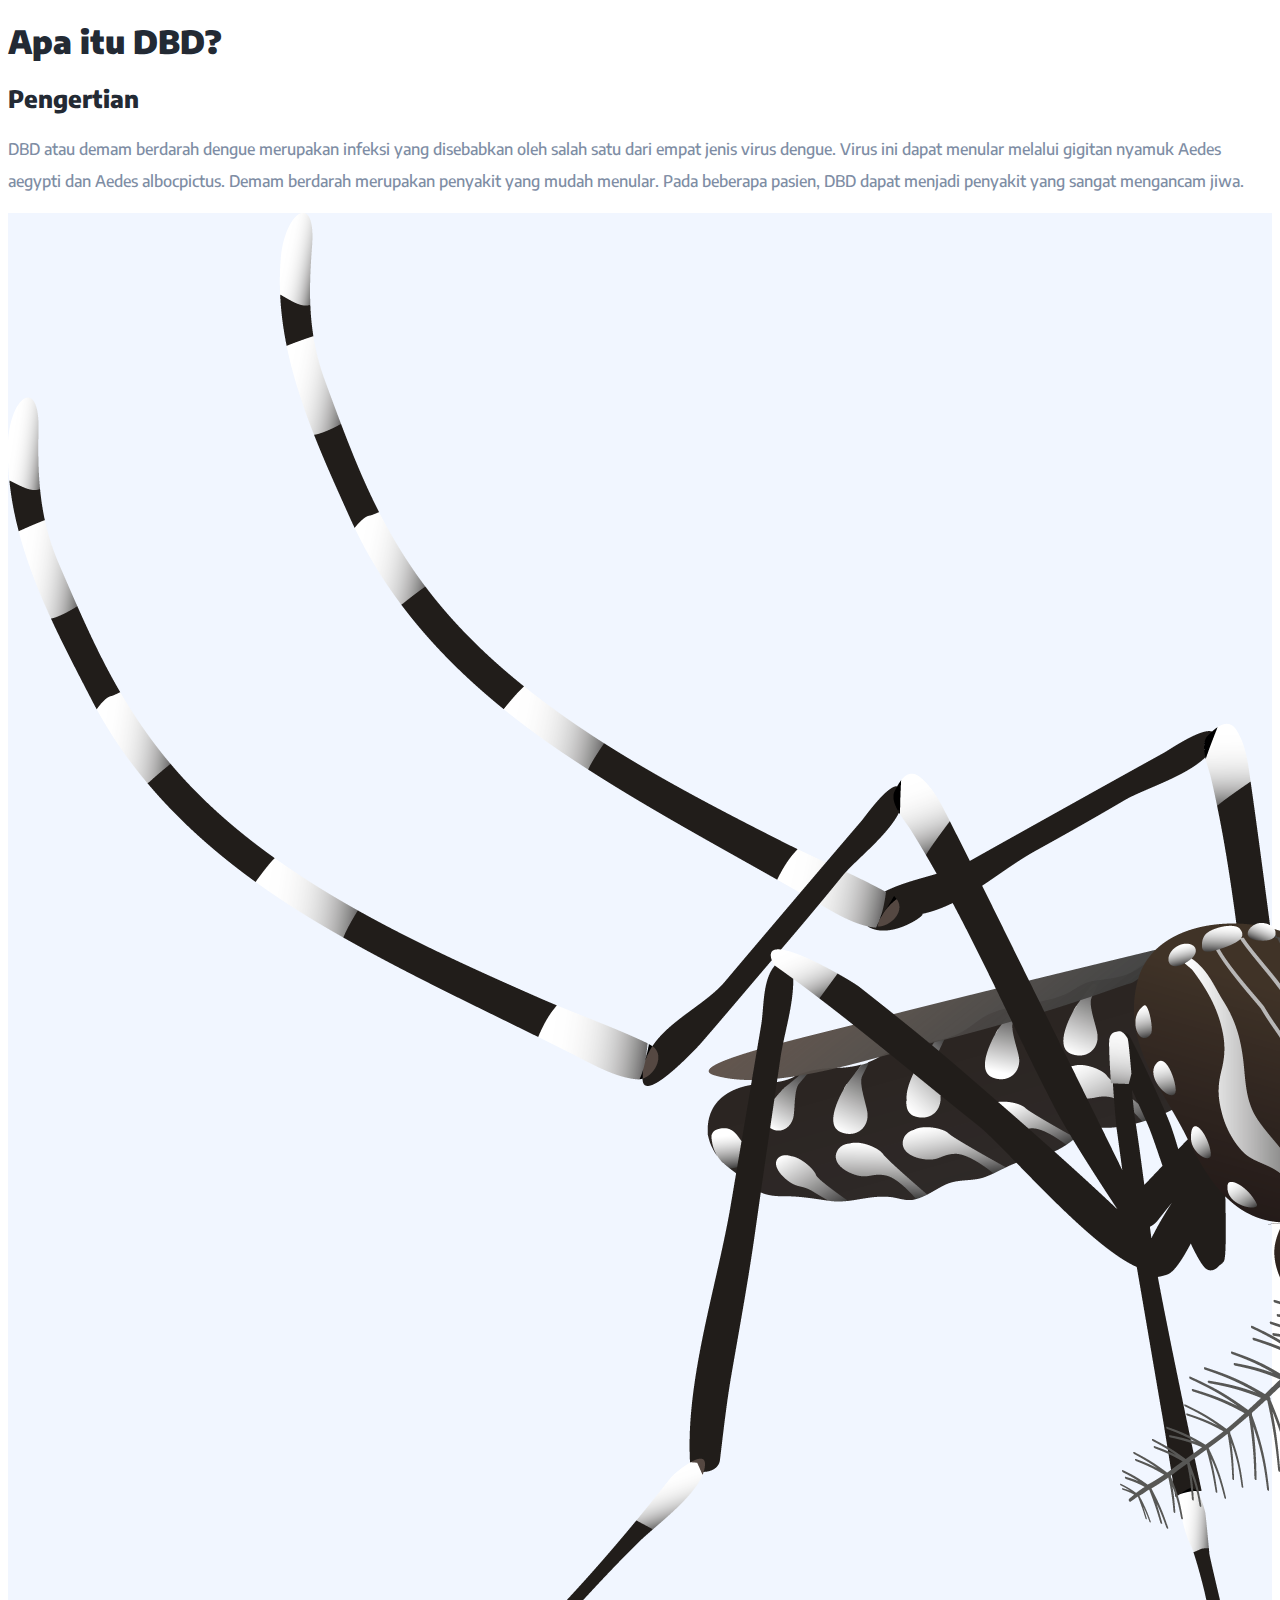
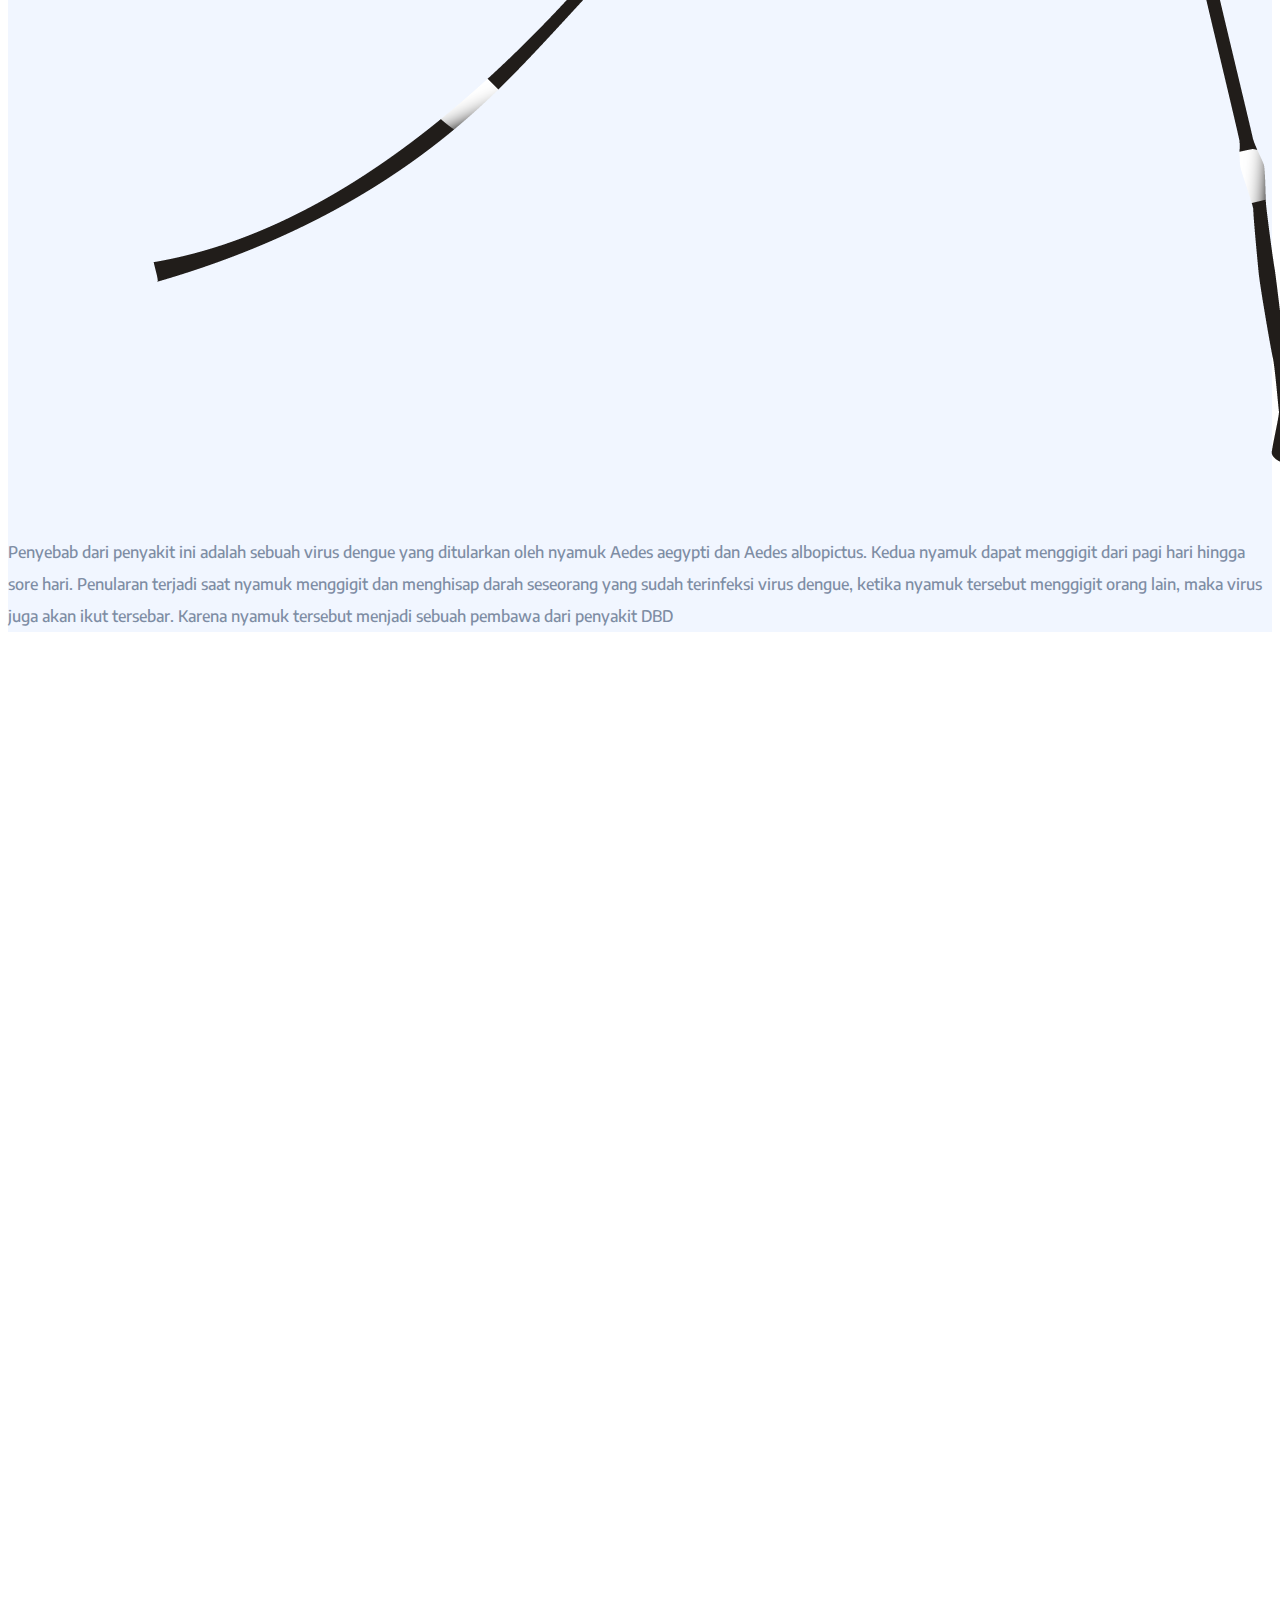
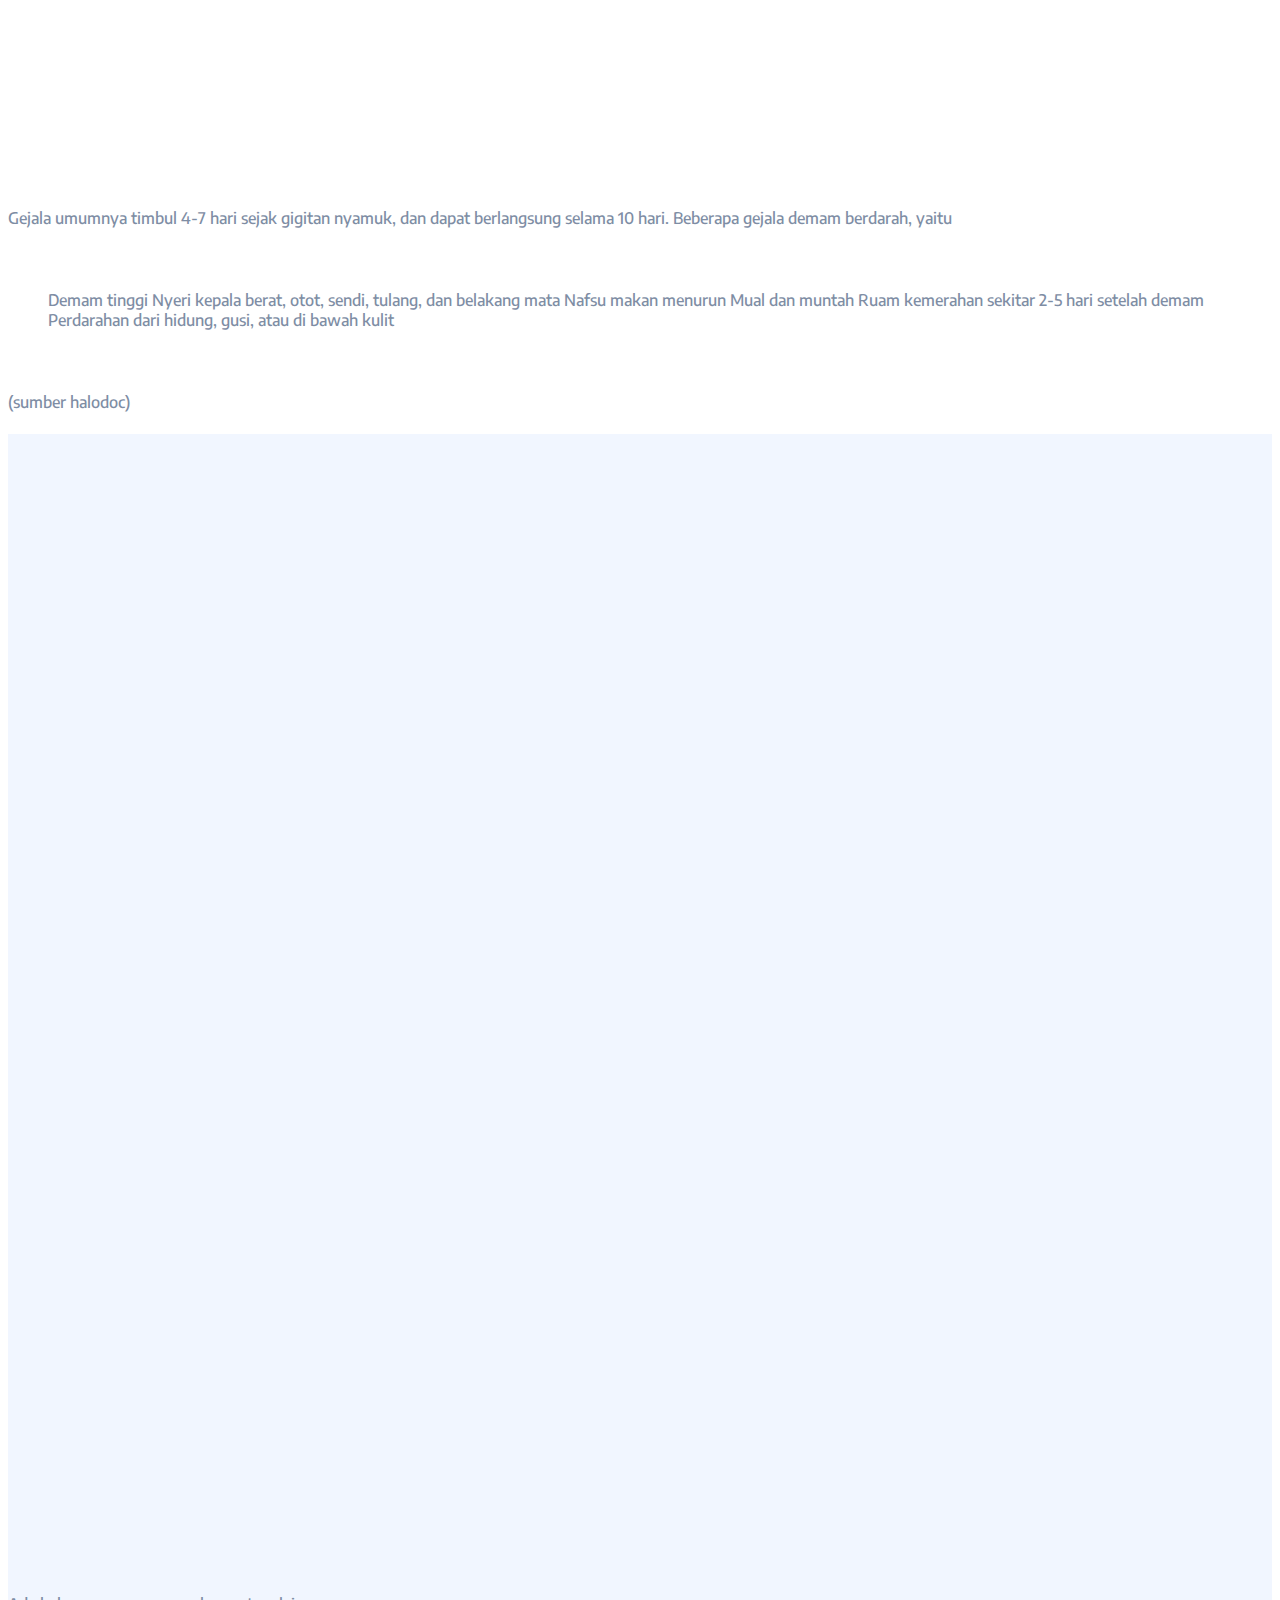
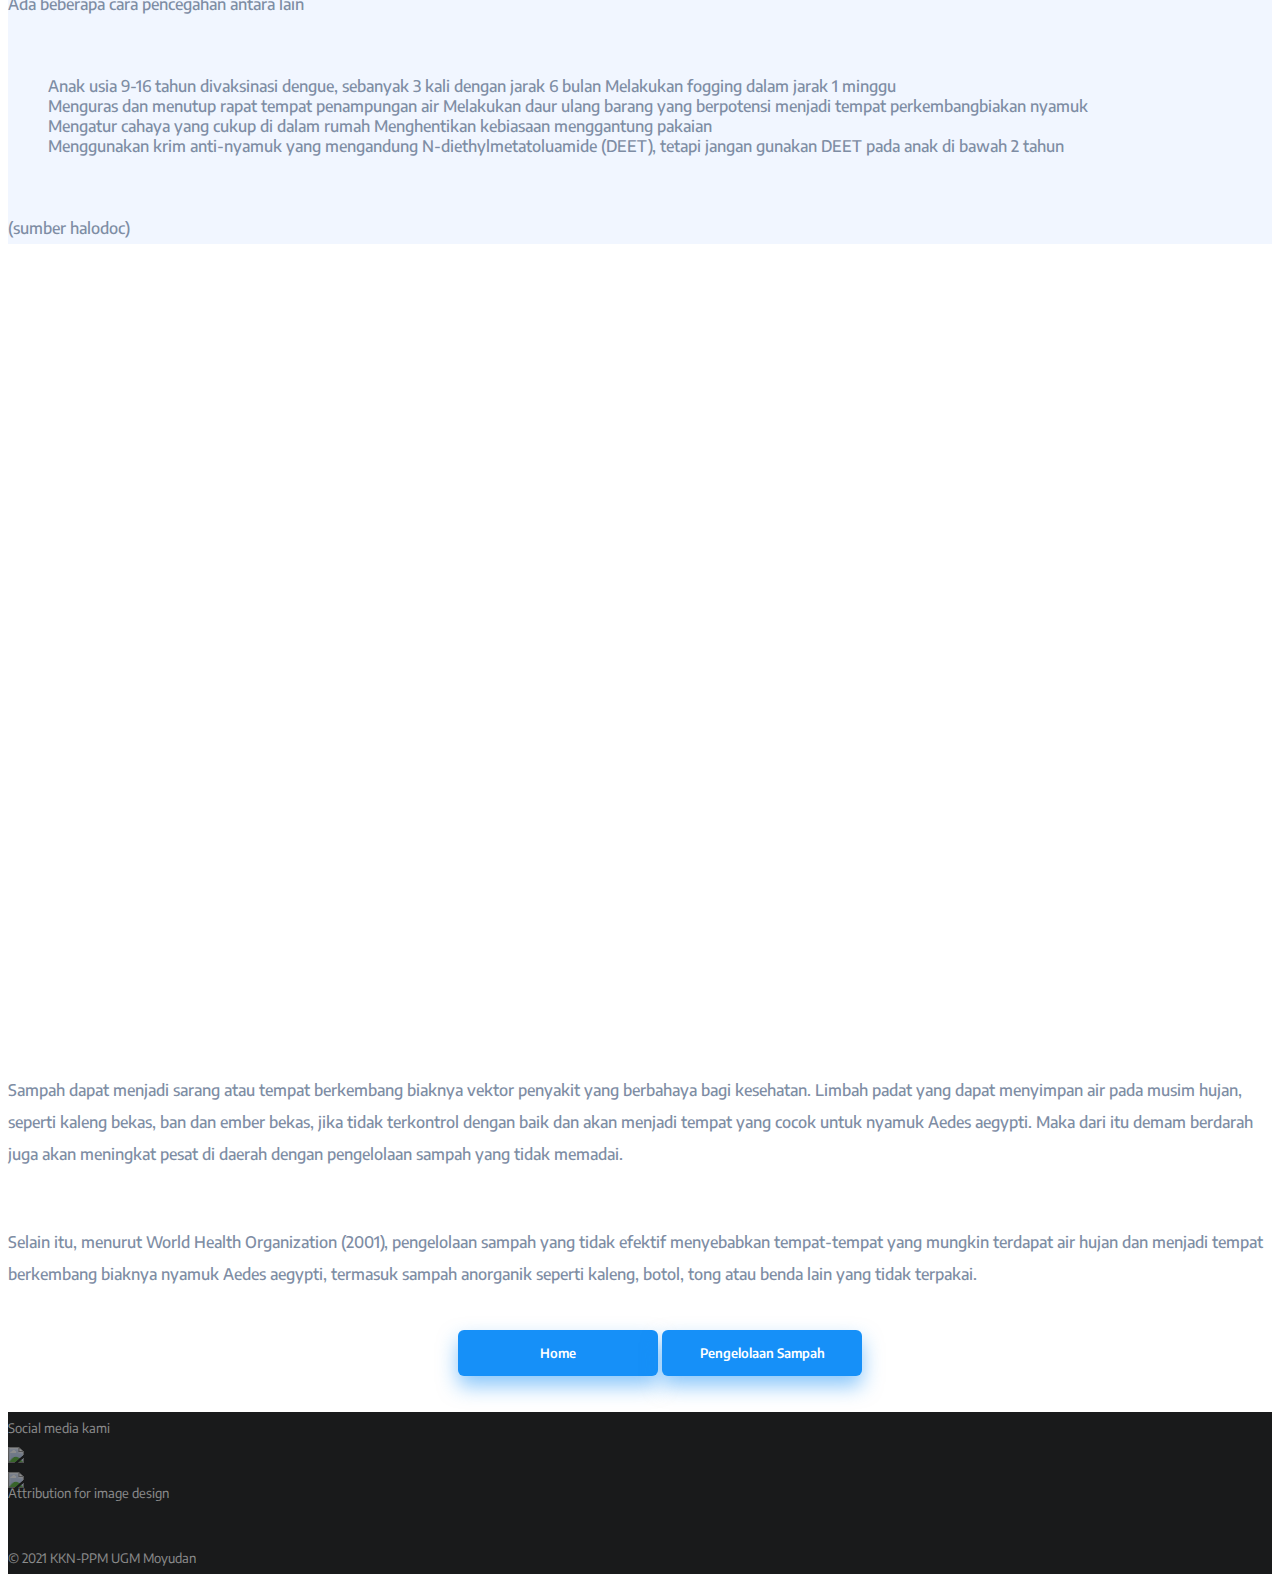
==== dbd.html @ 9c76d07f "init" ====
<!doctype html>
<html lang="en">
  <head>
    <!-- Required meta tags -->
    <meta charset="utf-8">
    <meta name="viewport" content="width=device-width, initial-scale=1">

    <!-- Bootstrap CSS -->
    <link href="https://cdn.jsdelivr.net/npm/bootstrap@5.1.0/dist/css/bootstrap.min.css" rel="stylesheet" integrity="sha384-KyZXEAg3QhqLMpG8r+8fhAXLRk2vvoC2f3B09zVXn8CA5QIVfZOJ3BCsw2P0p/We" crossorigin="anonymous">
    <link rel="stylesheet" href="styledbd.css">
    <link rel="preconnect" href="https://fonts.googleapis.com">
    <link rel="preconnect" href="https://fonts.gstatic.com" crossorigin>
    <link href="https://fonts.googleapis.com/css2?family=Encode+Sans:wght@100;200;300;400;500;600;700;800;900&display=swap" rel="stylesheet">
    <link rel="stylesheet" href="https://unpkg.com/aos@next/dist/aos.css" />
    <link rel="shortcut icon" href="favicon.ico">

    <title>KKN-PPM UGM Moyudan 2021</title>
  </head>
  <body>

    <!-- Judul -->

    <section class="mt-5 mb-5 ms-5">
        <h1>Apa itu DBD?</h1>
    </section>

    <!-- Pengertian -->
    <section class="mt-5 mb-5">
        <div class="container">
            <h2>Pengertian</h2>
            <p>DBD atau demam berdarah dengue merupakan infeksi yang disebabkan oleh salah satu dari empat jenis virus dengue. Virus ini dapat menular melalui gigitan nyamuk Aedes aegypti dan Aedes albocpictus. Demam berdarah merupakan penyakit yang mudah menular. Pada beberapa pasien, DBD dapat menjadi penyakit yang sangat mengancam jiwa.</p>
        </div>
    </section>

    <!-- Penyebab -->
    <section class="pt-5 pb-5 bluebg">
        <div class="container">
            <div class="row">
                <div class="col-lg-5 offset-lg-2 order-lg-last my-auto">
                    <img src="img\aedes.png" class="img-fluid" data-aos="fade-up" data-aos-duration="1000" data-aos-offset="300">
                </div>
                <div class="col-lg-5 my-auto">
                    <h2 data-aos="fade-right" data-aos-offset="0">Penyebab</h2>
                    <p>Penyebab dari penyakit ini adalah sebuah virus dengue yang ditularkan oleh nyamuk Aedes aegypti dan Aedes albopictus. Kedua nyamuk dapat menggigit dari pagi hari hingga sore hari. Penularan terjadi saat nyamuk menggigit dan menghisap darah seseorang yang sudah terinfeksi virus dengue, ketika nyamuk tersebut menggigit orang lain, maka virus juga akan ikut tersebar. Karena nyamuk tersebut menjadi sebuah pembawa dari penyakit DBD</p>
                </div>

            </div>
        </div>
    </section>

    <!-- gejala -->
    <section class="pt-5 pb-5">
        <div class="container">
            <div class="row">
                <div class="col-lg-5 order-lg-first my-auto">
                    <img src="img\sick.png" class="img-fluid" data-aos="fade-up" data-aos-duration="1000" data-aos-offset="300">                
                </div>
                <div class="col-lg-5 offset-lg-2 col-lg-push-5 my-auto">
                    <h2 data-aos="fade-left" data-aos-offset="0">Gejala</h2>
                    <p>Gejala umumnya timbul 4-7 hari sejak gigitan nyamuk, dan dapat berlangsung selama 10 hari. Beberapa gejala demam berdarah, yaitu</p>
                    <br>
                    <ul>
                        <li>Demam tinggi</li>
                        <li>Nyeri kepala berat, otot, sendi, tulang, dan belakang mata</li>
                        <li>Nafsu makan menurun</li>
                        <li>Mual dan muntah</li>
                        <li>Ruam kemerahan sekitar 2-5 hari setelah demam</li>
                        <li>Perdarahan dari hidung, gusi, atau di bawah kulit</li>
                    </ul>
                    <br>
                    <p>(sumber halodoc)</p>                     
                </div>

            </div>
        </div>
    </section>

    <!-- Pencegahan -->
    <section class="pt-5 pb-5 bluebg">
        <div class="container">
            <div class="row">
                <div class="col-md-5 offset-lg-2 order-lg-last my-auto">
                    <img src="img\doctor.png" class="img-fluid" data-aos="fade-up" data-aos-duration="1000" data-aos-offset="300">                      
                </div>
                <div class="col-md-5 my-auto">
                    <h2 data-aos="fade-right" data-aos-offset="0">Pencegahan</h2>
                    <p>Ada beberapa cara pencegahan antara lain</p>
                    <br>
                    <ul>
                        <li>Anak usia 9-16 tahun divaksinasi dengue, sebanyak 3 kali dengan jarak 6 bulan</li>
                        <li>Melakukan fogging dalam jarak 1 minggu</li>
                        <li>Menguras dan menutup rapat tempat penampungan air</li>
                        <li>Melakukan daur ulang barang yang berpotensi menjadi tempat perkembangbiakan nyamuk</li>
                        <li>Mengatur cahaya yang cukup di dalam rumah</li>
                        <li>Menghentikan kebiasaan menggantung pakaian</li>
                        <li>Menggunakan krim anti-nyamuk yang mengandung N-diethylmetatoluamide (DEET), tetapi jangan gunakan DEET pada anak di bawah 2 tahun</li>
                    </ul>
                    <br>
                    <p >(sumber halodoc)</p>  
                </div>

            </div>
        </div>
    </section>

    <!-- Hubungan -->
    <section class="pt-5 pb-5">
        <div class="container">
            <div class="text-center mt-5 mb-5">
                <img src="img\hubungan.png" class="img-fluid" data-aos="fade-up" data-aos-duration="1000" data-aos-offset="300">
            </div>
            
            <h2 class="text-center" data-aos="fade-up" data-aos-offset="0">Hubungannya dengan sampah?</h2>
            <p class="text-center">Sampah dapat menjadi sarang atau tempat berkembang biaknya vektor penyakit yang berbahaya bagi kesehatan. Limbah padat yang dapat menyimpan air pada musim hujan, seperti kaleng bekas, ban dan ember bekas, jika tidak terkontrol dengan baik dan akan menjadi tempat yang cocok untuk nyamuk Aedes aegypti. Maka dari itu demam berdarah juga akan meningkat pesat di daerah dengan pengelolaan sampah yang tidak memadai.</p>
            <br>
            <p class="text-center">Selain itu, menurut World Health Organization (2001), pengelolaan sampah yang tidak efektif menyebabkan tempat-tempat yang mungkin terdapat air hujan dan menjadi tempat berkembang biaknya nyamuk Aedes aegypti, termasuk sampah anorganik seperti kaleng, botol, tong atau benda lain yang tidak terpakai.</p>    
                
        </div>
    </section>

    <!-- button -->
    <section class="pt-5 pb-5 tombol">
        <div class="container">
            <ul>
                <li>
                    <a href="index.html">
                        <button type="button">Home</button>
                    </a>
                </li>
                <li>
                    <a href="kelola.html">
                        <button type="button">Pengelolaan Sampah</button>
                    </a>
                </li>
            </ul>
        </div>
    </section>

    <!-- footer -->
    <section class="pt-5 pb-5 blackbg">
        <div class="container">
            <div class="row mb-2">
                <div class="text-center">
                    <p class="footerp">Social media kami</p>
                    <a href="https://www.instagram.com/kknmoyudan/" target="_blank">
                        <img src="instagram.svg" class="footerlogo" style="width: 30px;transform: translateY(-10px);">
                    </a>
                    
                </div>
                
            </div>
            <div class="row">
                <div class="col text-center">
                    <p class="footerp">Attribution for image design</p>
                    <a href="https://www.freepik.com/" target="_blank">
                        <img src="freepik.svg" class="footerlogo" style="width: 100px; transform: translateY(-50px);">
                    </a>
                    
                </div>
            </div>
            <div class="row">
                <div class="col text-center">
                    <p class="footerp">&copy 2021 KKN-PPM UGM Moyudan</p>
                </div>
            </div>
        </div>
    </section>



















    <script src="https://unpkg.com/aos@next/dist/aos.js"></script>
    <script>
        AOS.init();
    </script>


    <!-- Optional JavaScript; choose one of the two! -->

    <!-- Option 1: Bootstrap Bundle with Popper -->
    <script src="https://cdn.jsdelivr.net/npm/bootstrap@5.1.0/dist/js/bootstrap.bundle.min.js" integrity="sha384-U1DAWAznBHeqEIlVSCgzq+c9gqGAJn5c/t99JyeKa9xxaYpSvHU5awsuZVVFIhvj" crossorigin="anonymous"></script>

    <!-- Option 2: Separate Popper and Bootstrap JS -->
    <!--
    <script src="https://cdn.jsdelivr.net/npm/@popperjs/core@2.9.3/dist/umd/popper.min.js" integrity="sha384-eMNCOe7tC1doHpGoWe/6oMVemdAVTMs2xqW4mwXrXsW0L84Iytr2wi5v2QjrP/xp" crossorigin="anonymous"></script>
    <script src="https://cdn.jsdelivr.net/npm/bootstrap@5.1.0/dist/js/bootstrap.min.js" integrity="sha384-cn7l7gDp0eyniUwwAZgrzD06kc/tftFf19TOAs2zVinnD/C7E91j9yyk5//jjpt/" crossorigin="anonymous"></script>
    -->
  </body>
</html>
---- styledbd.css ----
*{
    font-family: "Encode Sans", sans-serif;
}

h1{
    font-weight: 900;
    color: #232A34;
}

h2{
    font-weight: 800;
    color: #232A34;
}

h3{
    margin-top: 20px;
    font-weight: 700;
    color: #232A34;
}
p{
    font-weight: 500;
    color: #7E8DA4;
    margin-top: 20px;
    line-height: 2rem;
}

ul{
    margin-top: 20px;
}

ul li {
    list-style: none;
    display: inline-block;
    font-weight: 500;
    color: #7E8DA4;
}

.bluebg{
    background-color: #F1F6FF;
}

.blackbg{
    background-color: #191a1b;
}

.bgimg{
    width: 100%;
    position: absolute;
    z-index: -1;
    transform: translateY(250px);
    opacity: 0.2;
}

button{
    width: 140px;
    font-weight: 600;
    border: 0;
    padding: 15px 12px;
    outline: none;
    color: #fff;
    background-color: #1690F8;
    border-radius: 6px;
    cursor: pointer;
    box-shadow: 0 10px 20px rgba(22, 144, 248, 0.5);
    transition: 0.3s;
    font-size: 13px;
    /* display: block; */
    margin-top: 20px;
    margin-bottom: 20px;
}

button:hover{
    transform: scale(1.05);
    transition: 0.3s;
}

.macam .container .row .col-lg-5 ul li{
    display: block;
}

.macam .container .row .col-lg-5 ul li a button{
    width: 200px;
}

.tombol .container{
    flex: 1;
    text-align: center;
}

.tombol .container ul li{
    list-style: none;
    display: inline-block;
    margin-right: auto;
    margin-left: auto;
}
.tombol .container ul li a button{
    width: 200px;
}

.list-group-item{
    color: #7E8DA4;
    background-color: transparent;
}

.mekanisme span{
    font-size:x-large;
    font-weight: 800;
    color: #1690F8;
    margin-right: 10px;
}

.kompos{
    max-width: 50%;
}

.footerlogo{
    opacity: 50%;
    transition: 0.3s;
}

.footerlogo:hover{
    opacity: 100%;
    transition: 0.3s;
}

.footerp{
    margin-top: auto;
    font-weight: 400;
    font-size: small;
    color: #fff;
    opacity: 50%;
}
/* @media only screen and (max-width:700px) {
    .macam .container .row .col-md-5 ul li a button{
        text-decoration: none;
        display: block;
        text-decoration: none;
    }
} */
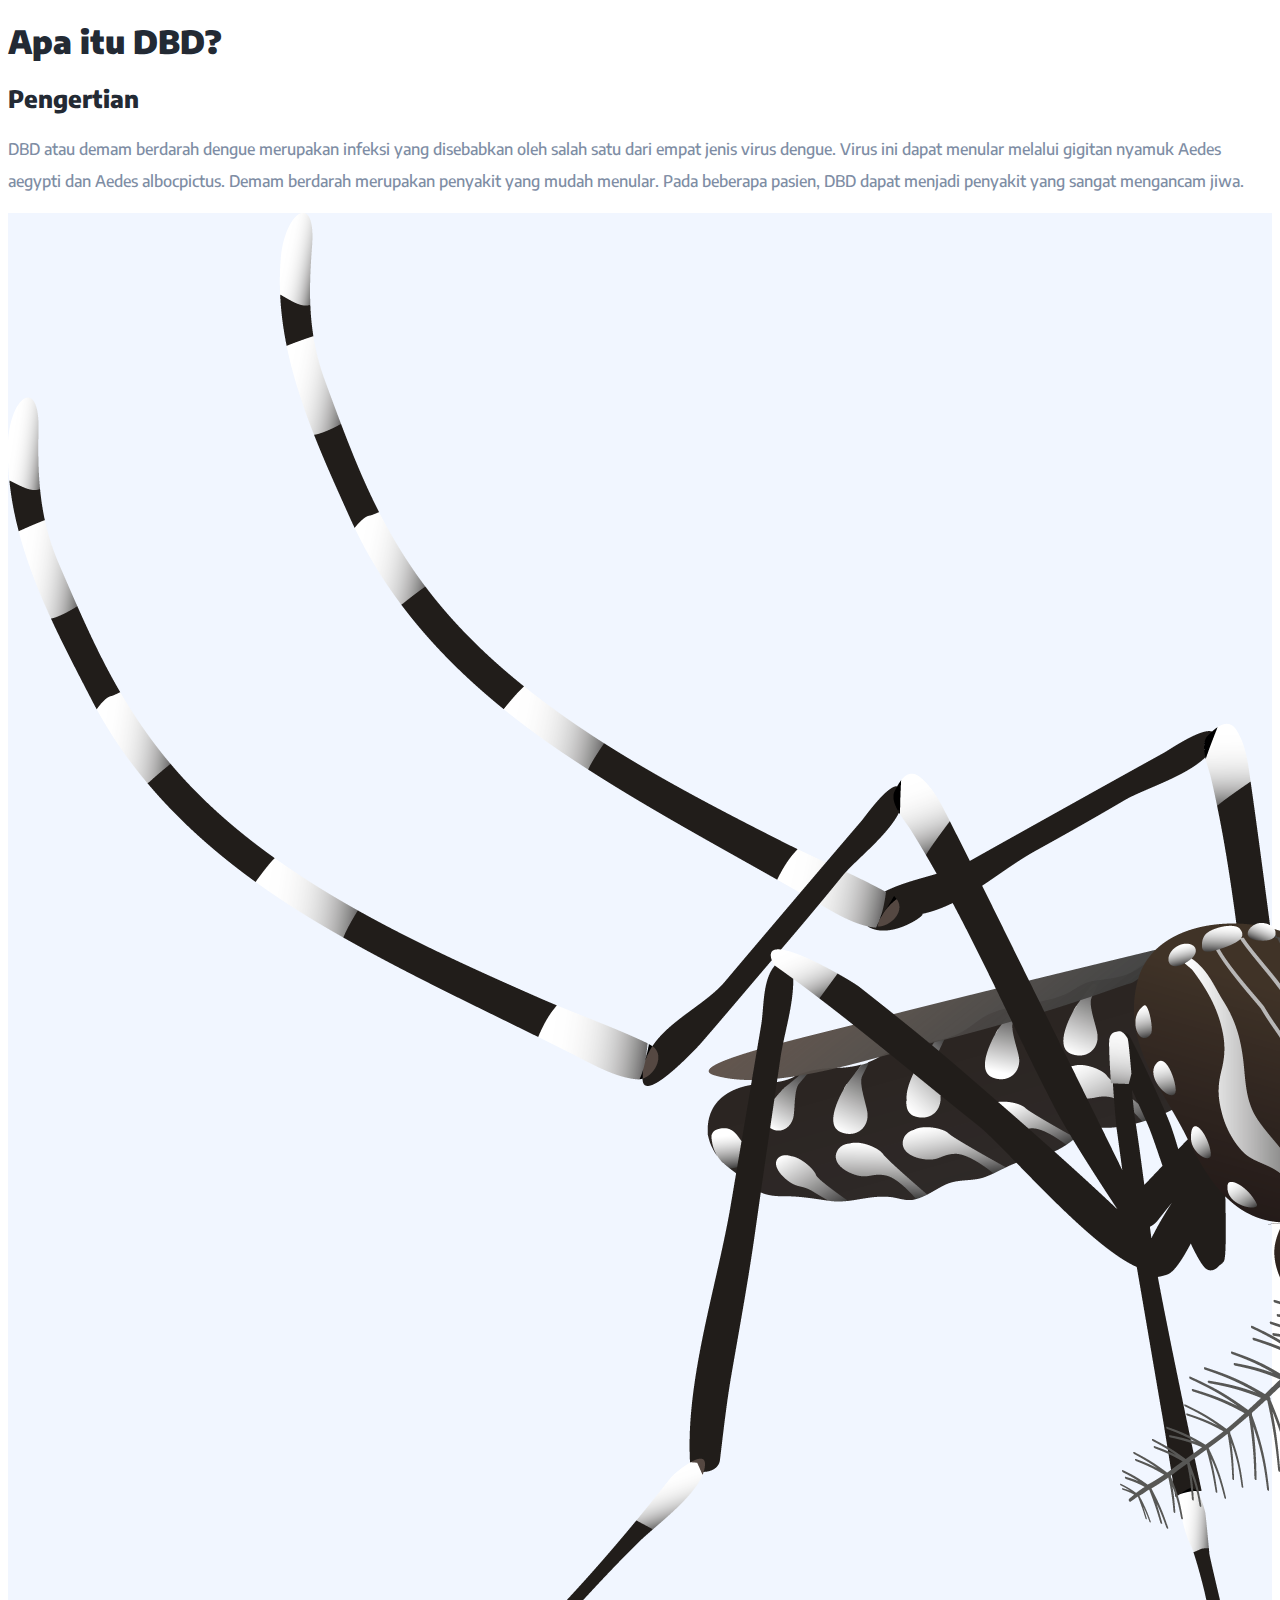
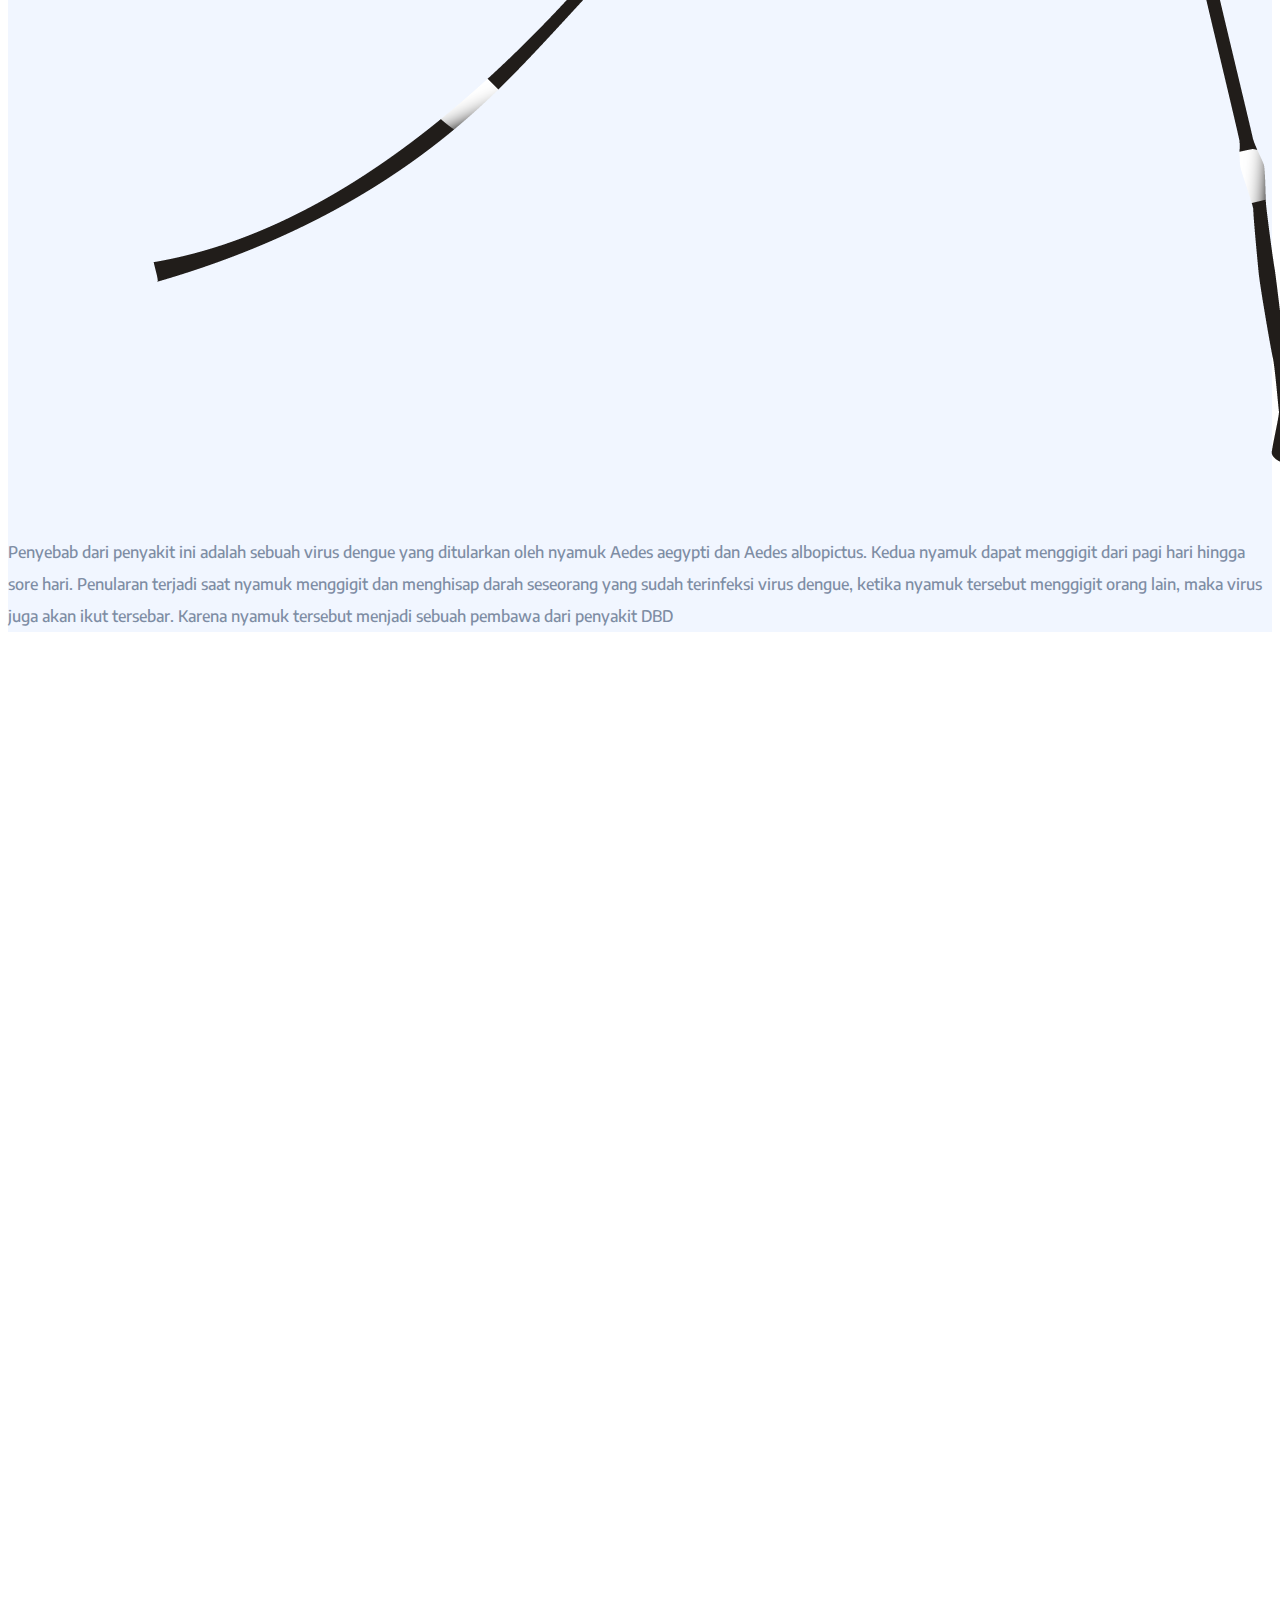
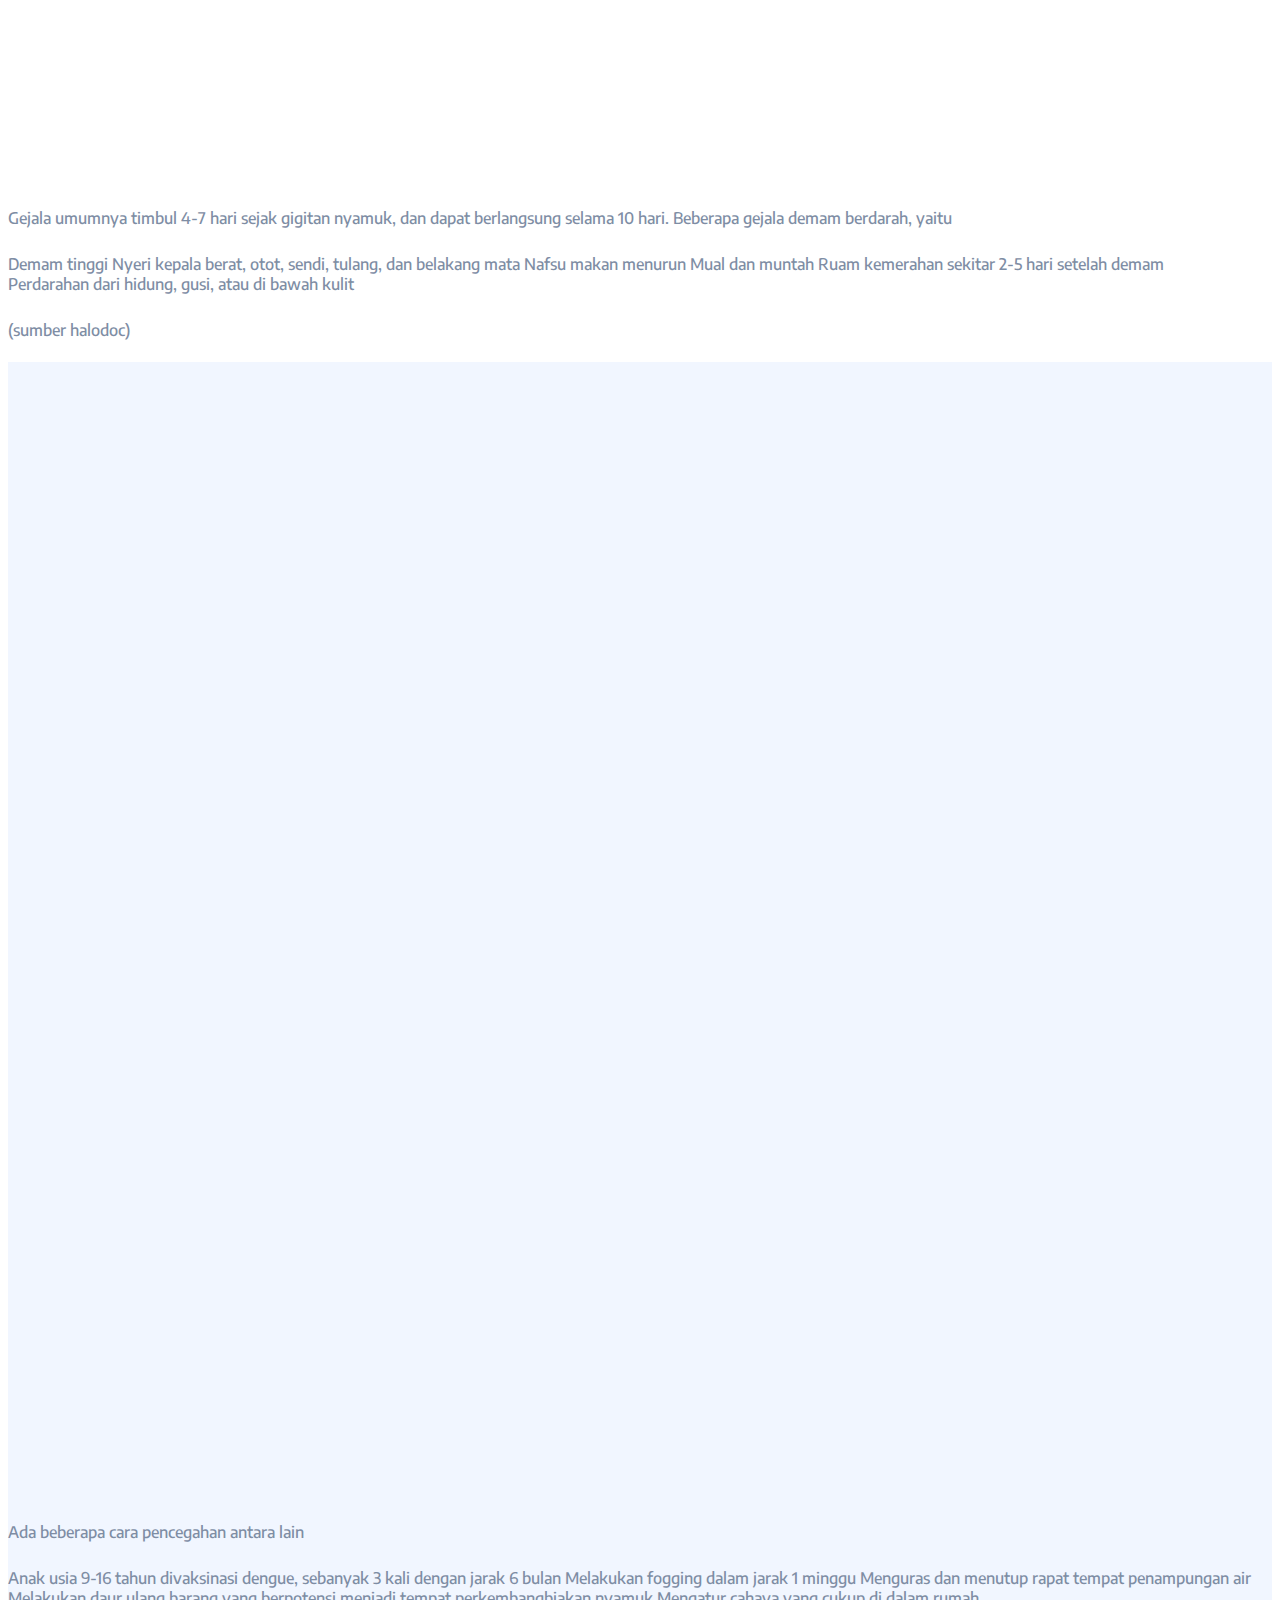
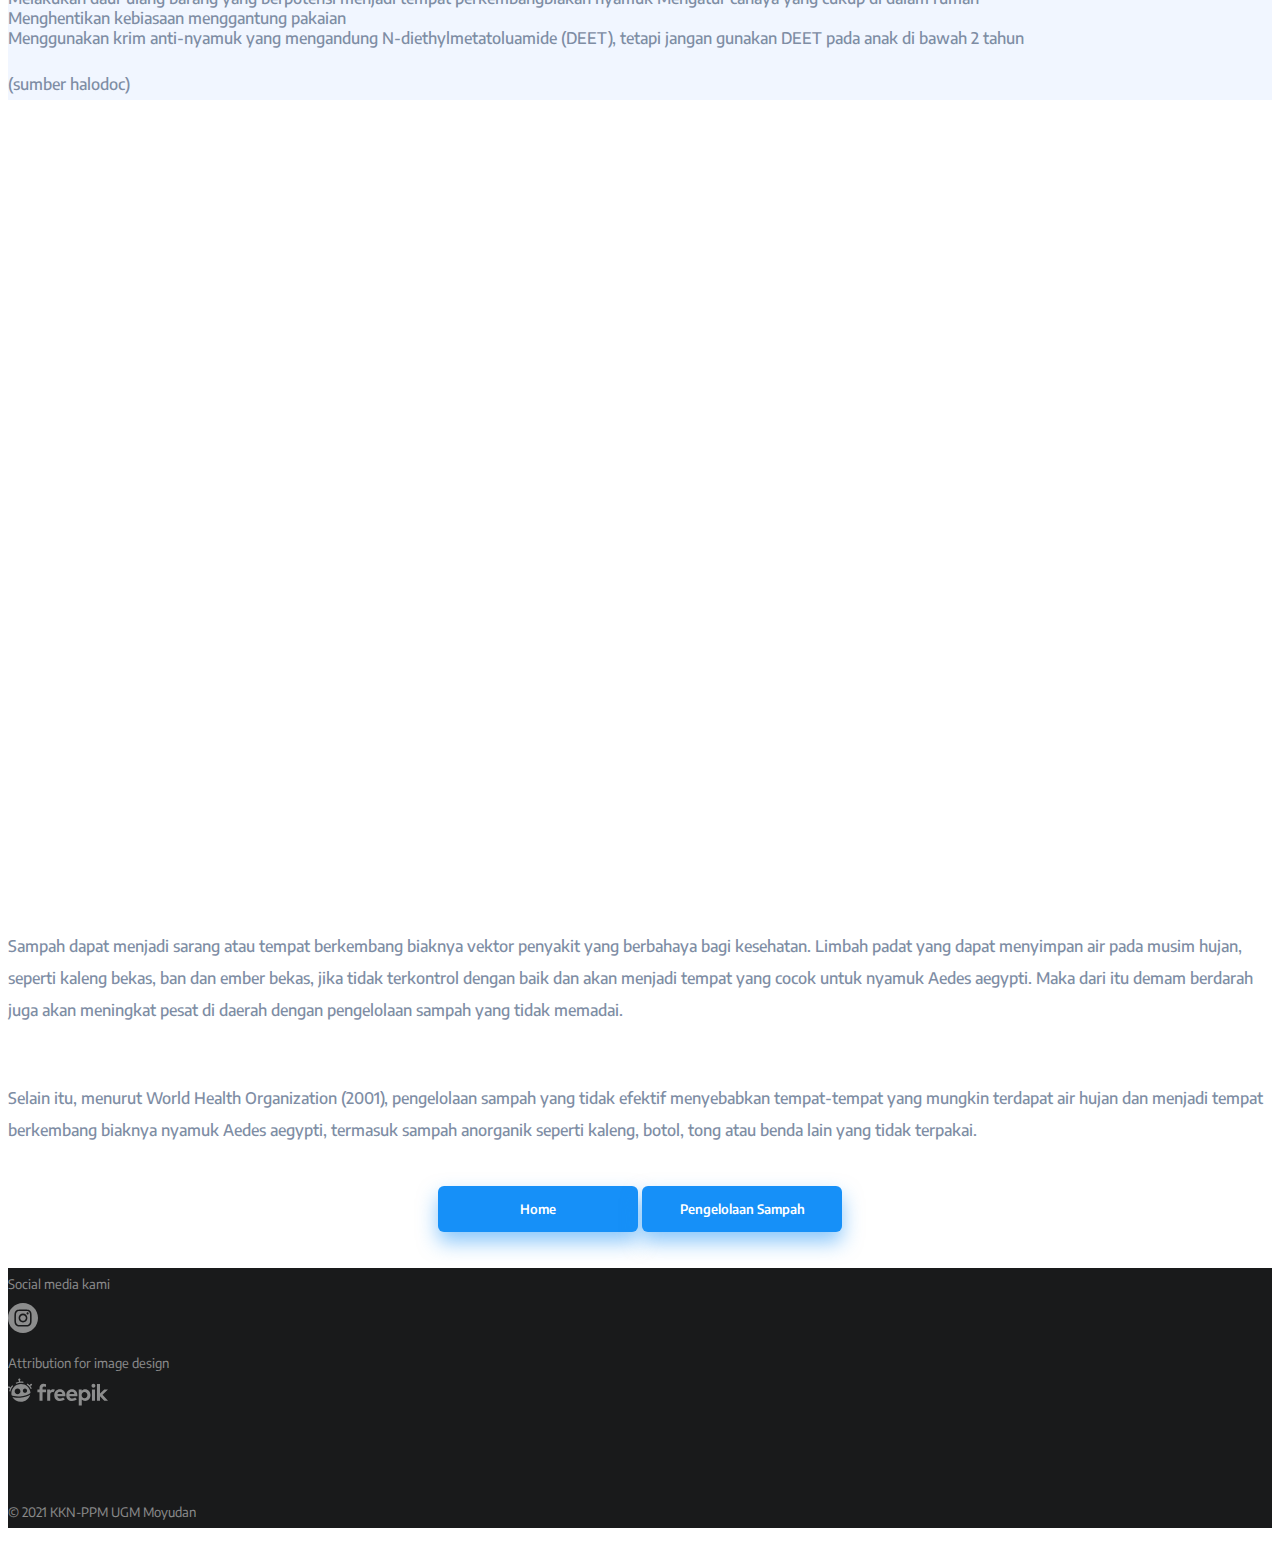
==== commit 184614da: "New" ====
--- a/dbd.html
+++ b/dbd.html
@@ -58,16 +58,14 @@
                 <div class="col-lg-5 offset-lg-2 col-lg-push-5 my-auto">
                     <h2 data-aos="fade-left" data-aos-offset="0">Gejala</h2>
                     <p>Gejala umumnya timbul 4-7 hari sejak gigitan nyamuk, dan dapat berlangsung selama 10 hari. Beberapa gejala demam berdarah, yaitu</p>
-                    <br>
-                    <ul>
-                        <li>Demam tinggi</li>
-                        <li>Nyeri kepala berat, otot, sendi, tulang, dan belakang mata</li>
-                        <li>Nafsu makan menurun</li>
-                        <li>Mual dan muntah</li>
-                        <li>Ruam kemerahan sekitar 2-5 hari setelah demam</li>
-                        <li>Perdarahan dari hidung, gusi, atau di bawah kulit</li>
+                    <ul class="list-group list-group-flush">
+                        <li class="list-group-item">Demam tinggi</li>
+                        <li class="list-group-item">Nyeri kepala berat, otot, sendi, tulang, dan belakang mata</li>
+                        <li class="list-group-item">Nafsu makan menurun</li>
+                        <li class="list-group-item">Mual dan muntah</li>
+                        <li class="list-group-item">Ruam kemerahan sekitar 2-5 hari setelah demam</li>
+                        <li class="list-group-item">Perdarahan dari hidung, gusi, atau di bawah kulit</li>
                     </ul>
-                    <br>
                     <p>(sumber halodoc)</p>                     
                 </div>
 
@@ -85,17 +83,15 @@
                 <div class="col-md-5 my-auto">
                     <h2 data-aos="fade-right" data-aos-offset="0">Pencegahan</h2>
                     <p>Ada beberapa cara pencegahan antara lain</p>
-                    <br>
-                    <ul>
-                        <li>Anak usia 9-16 tahun divaksinasi dengue, sebanyak 3 kali dengan jarak 6 bulan</li>
-                        <li>Melakukan fogging dalam jarak 1 minggu</li>
-                        <li>Menguras dan menutup rapat tempat penampungan air</li>
-                        <li>Melakukan daur ulang barang yang berpotensi menjadi tempat perkembangbiakan nyamuk</li>
-                        <li>Mengatur cahaya yang cukup di dalam rumah</li>
-                        <li>Menghentikan kebiasaan menggantung pakaian</li>
-                        <li>Menggunakan krim anti-nyamuk yang mengandung N-diethylmetatoluamide (DEET), tetapi jangan gunakan DEET pada anak di bawah 2 tahun</li>
+                    <ul class="list-group list-group-flush">
+                        <li class="list-group-item">Anak usia 9-16 tahun divaksinasi dengue, sebanyak 3 kali dengan jarak 6 bulan</li>
+                        <li class="list-group-item">Melakukan fogging dalam jarak 1 minggu</li>
+                        <li class="list-group-item">Menguras dan menutup rapat tempat penampungan air</li>
+                        <li class="list-group-item">Melakukan daur ulang barang yang berpotensi menjadi tempat perkembangbiakan nyamuk</li>
+                        <li class="list-group-item">Mengatur cahaya yang cukup di dalam rumah</li>
+                        <li class="list-group-item">Menghentikan kebiasaan menggantung pakaian</li>
+                        <li class="list-group-item">Menggunakan krim anti-nyamuk yang mengandung N-diethylmetatoluamide (DEET), tetapi jangan gunakan DEET pada anak di bawah 2 tahun</li>
                     </ul>
-                    <br>
                     <p >(sumber halodoc)</p>  
                 </div>
 
--- a/styledbd.css
+++ b/styledbd.css
@@ -26,6 +26,7 @@
 
 ul{
     margin-top: 20px;
+    padding-left: 0%;
 }
 
 ul li {
